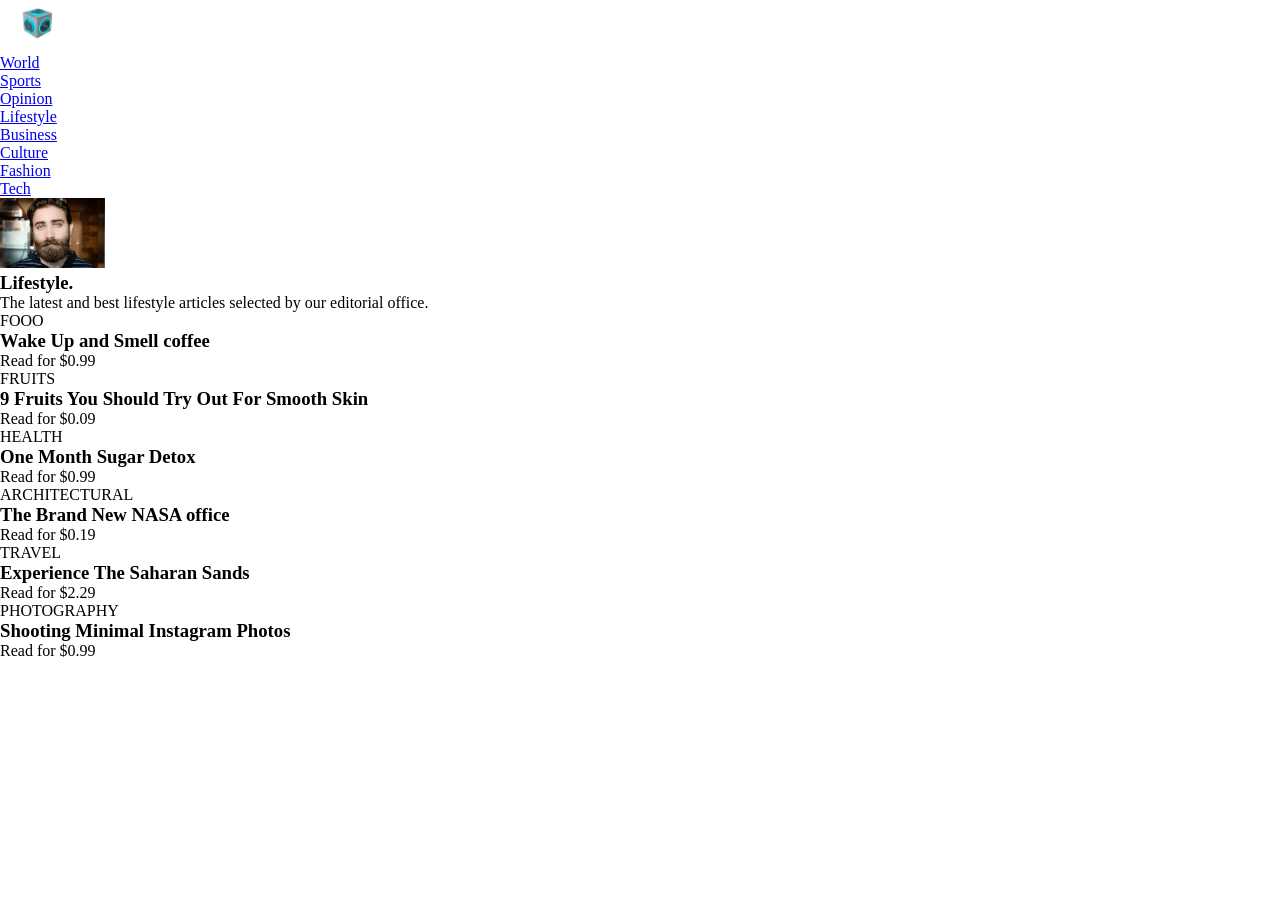
==== public/index.html @ 0a92d7b5 "Initial commit" ====
<!DOCTYPE html>
<html lang="en">
<head>
    <meta charset="UTF-8">
    <meta name="viewport" content="width=device-width, initial-scale=1.0">
    <title>cubicle</title>
    <link rel="stylesheet" href="src/styles/style.css">
</head>
<body>

    <div class="nav-header">
        <div class="logo">
            <a href="#"><img src="src/Assets/logo.png" alt="cubicle" height="50px"></a>
        </div>

        <nav class="nav-container">
            <ul>
                <li><a href="#">World</a></li>
                <li><a href="#">Sports</a></li>
                <li><a href="#">Opinion</a></li>
                <li><a href="#">Lifestyle</li></a>
                <li><a href="#">Business</a></li>
                <li><a href="#">Culture</a></li>
                <li><a href="#">Fashion</a></li>
                <li><a href="#">Tech</a></li>
            </ul>
        </nav>

        <div class="profile">
            <img src="src/Assets/profile.png" alt="profile" height="70px">
        </div>
    </div>

    <section class="content-cards">

        <div class="slot-1">
            <div class="info">
                <h3>Lifestyle.</h3>
                <p>The latest and best lifestyle articles selected by our editorial office.</p>
            </div>

            <div class="card-1">
                <div class="card-info"> 
                    <p>FOOO</p>
                    <h3>Wake Up and Smell coffee</h3>
                </div>

               <div class="price"></div>
                    <p>Read for $0.99</p>
                </div>
            </div>

            <div class="card-2">
                
                <div class="card-info"> 
                    <p>FRUITS</p>
                    <h3>9 Fruits You Should Try Out For Smooth Skin</h3>
                </div>
                    
                <div class="price">
                    <p>Read for $0.09</p>
                </div>
                
            </div>

            <div class="card-3">   

                <div class="card-info"> 
                    <p>HEALTH</p>
                    <h3>One Month Sugar Detox</h3>
                </div>

                <div class="price"></div>
                    <p>Read for $0.99</p>
                </div>
            
            </div>

        </div>

        <div class="slot-2">
            <div class="card-4">   

                <div class="card-info"> 
                    <p>ARCHITECTURAL</p>
                    <h3>The Brand New NASA office</h3>
                </div>

                <div class="price"></div>
                    <p>Read for $0.19</p>
                </div>
            
            </div>

            <div class="card-5">   

                <div class="card-info"> 
                    <p>TRAVEL</p>
                    <h3>Experience The Saharan Sands</h3>
                </div>

                <div class="price"></div>
                    <p>Read for $2.29</p>
                </div>
            
            </div>

            <div class="card-6">   

                <div class="card-info"> 
                    <p>PHOTOGRAPHY</p>
                    <h3>Shooting Minimal Instagram Photos</h3>
                </div>

                <div class="price"></div>
                    <p>Read for $0.99</p>
                </div>
            
            </div>

        </div>

    </section>


    <script src="src/scripts/cripts.js"></script>
</body>
</html>
---- public/src/styles/style.css ----
*{
    margin: 0;
    padding: 0;
    border: 0;
    box-sizing: border-box;
}
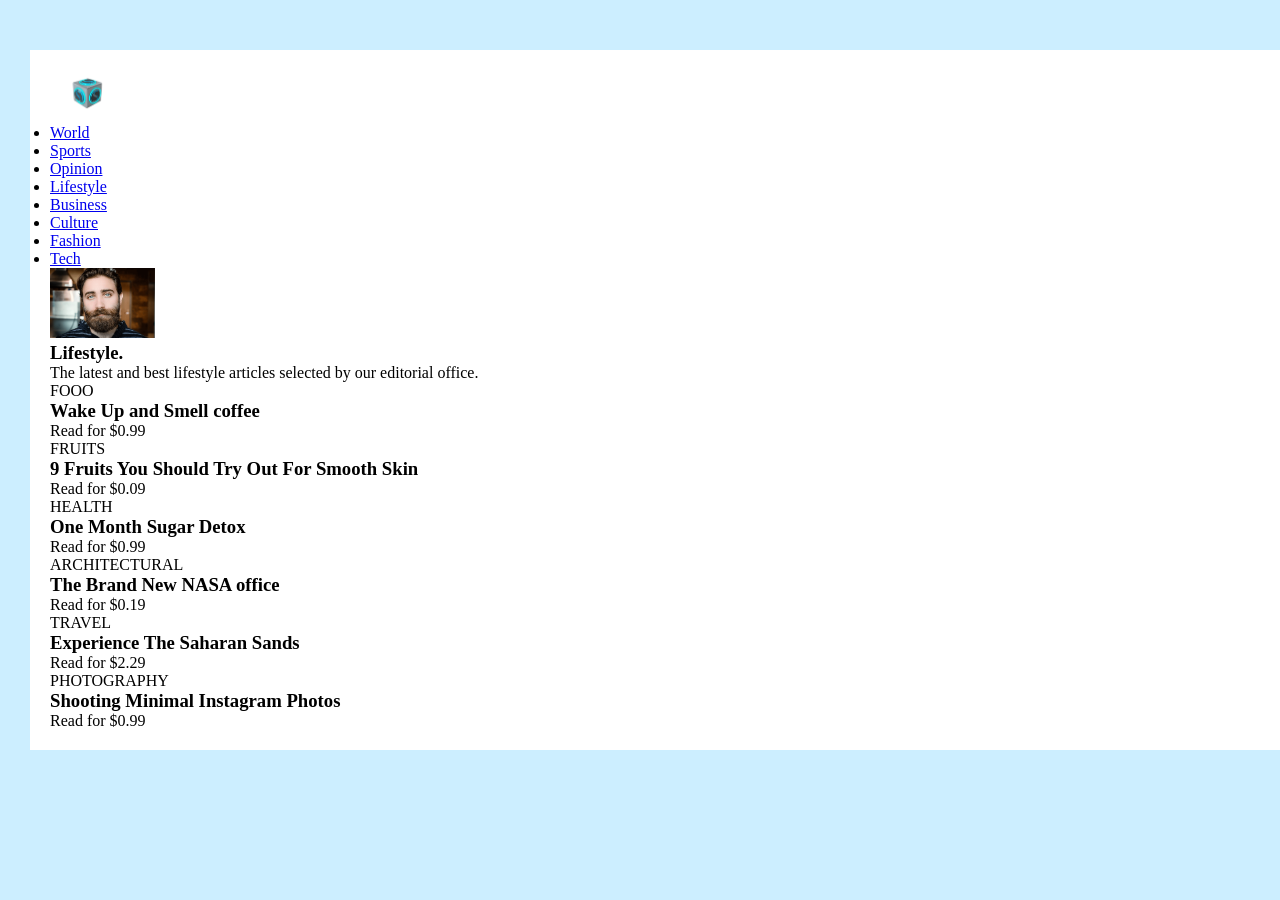
==== commit 4e5bc64e: "started with the stylesheet" ====
--- a/public/index.html
+++ b/public/index.html
@@ -7,122 +7,113 @@
     <link rel="stylesheet" href="src/styles/style.css">
 </head>
 <body>
+    
+    <section class="main">
 
-    <div class="nav-header">
-        <div class="logo">
-            <a href="#"><img src="src/Assets/logo.png" alt="cubicle" height="50px"></a>
+        <div class="nav-header">
+            <div class="logo">
+                <a href="#"><img src="src/Assets/logo.png" alt="cubicle" height="50px"></a>
+            </div>
+
+            <nav class="nav-container">
+                <ul>
+                    <li><a href="#">World</a></li>
+                    <li><a href="#">Sports</a></li>
+                    <li><a href="#">Opinion</a></li>
+                    <li><a href="#">Lifestyle</a></li> <!-- Fixed closing tag -->
+                    <li><a href="#">Business</a></li>
+                    <li><a href="#">Culture</a></li>
+                    <li><a href="#">Fashion</a></li>
+                    <li><a href="#">Tech</a></li>
+                </ul>
+            </nav>
+
+            <div class="profile">
+                <img src="src/Assets/profile.png" alt="profile" height="70px">
+            </div>
         </div>
 
-        <nav class="nav-container">
-            <ul>
-                <li><a href="#">World</a></li>
-                <li><a href="#">Sports</a></li>
-                <li><a href="#">Opinion</a></li>
-                <li><a href="#">Lifestyle</li></a>
-                <li><a href="#">Business</a></li>
-                <li><a href="#">Culture</a></li>
-                <li><a href="#">Fashion</a></li>
-                <li><a href="#">Tech</a></li>
-            </ul>
-        </nav>
+        <section class="content-cards">
 
-        <div class="profile">
-            <img src="src/Assets/profile.png" alt="profile" height="70px">
-        </div>
-    </div>
+            <div class="slot-1">
+                <div class="info">
+                    <h3>Lifestyle.</h3>
+                    <p>The latest and best lifestyle articles selected by our editorial office.</p>
+                </div>
 
-    <section class="content-cards">
+                <div class="card-1">
+                    <div class="card-info"> 
+                        <p>FOOO</p>
+                        <h3>Wake Up and Smell coffee</h3>
+                    </div>
 
-        <div class="slot-1">
-            <div class="info">
-                <h3>Lifestyle.</h3>
-                <p>The latest and best lifestyle articles selected by our editorial office.</p>
+                    <div class="price">
+                        <p>Read for $0.99</p> <!-- Moved inside the price div -->
+                    </div>
+                </div>
+
+                <div class="card-2">
+                    <div class="card-info"> 
+                        <p>FRUITS</p>
+                        <h3>9 Fruits You Should Try Out For Smooth Skin</h3>
+                    </div>
+                        
+                    <div class="price">
+                        <p>Read for $0.09</p>
+                    </div>
+                </div>
+
+                <div class="card-3">   
+                    <div class="card-info"> 
+                        <p>HEALTH</p>
+                        <h3>One Month Sugar Detox</h3>
+                    </div>
+
+                    <div class="price">
+                        <p>Read for $0.99</p> <!-- Moved inside the price div -->
+                    </div>
+                </div>
+
             </div>
 
-            <div class="card-1">
-                <div class="card-info"> 
-                    <p>FOOO</p>
-                    <h3>Wake Up and Smell coffee</h3>
+            <div class="slot-2">
+                <div class="card-4">   
+                    <div class="card-info"> 
+                        <p>ARCHITECTURAL</p>
+                        <h3>The Brand New NASA office</h3>
+                    </div>
+
+                    <div class="price">
+                        <p>Read for $0.19</p> <!-- Moved inside the price div -->
+                    </div>
                 </div>
 
-               <div class="price"></div>
-                    <p>Read for $0.99</p>
+                <div class="card-5">   
+                    <div class="card-info"> 
+                        <p>TRAVEL</p>
+                        <h3>Experience The Saharan Sands</h3>
+                    </div>
+
+                    <div class="price">
+                        <p>Read for $2.29</p>
+                    </div>
+                </div>
+
+                <div class="card-6">   
+                    <div class="card-info"> 
+                        <p>PHOTOGRAPHY</p>
+                        <h3>Shooting Minimal Instagram Photos</h3>
+                    </div>
+
+                    <div class="price">
+                        <p>Read for $0.99</p>
+                    </div>
                 </div>
             </div>
 
-            <div class="card-2">
-                
-                <div class="card-info"> 
-                    <p>FRUITS</p>
-                    <h3>9 Fruits You Should Try Out For Smooth Skin</h3>
-                </div>
-                    
-                <div class="price">
-                    <p>Read for $0.09</p>
-                </div>
-                
-            </div>
-
-            <div class="card-3">   
-
-                <div class="card-info"> 
-                    <p>HEALTH</p>
-                    <h3>One Month Sugar Detox</h3>
-                </div>
-
-                <div class="price"></div>
-                    <p>Read for $0.99</p>
-                </div>
-            
-            </div>
-
-        </div>
-
-        <div class="slot-2">
-            <div class="card-4">   
-
-                <div class="card-info"> 
-                    <p>ARCHITECTURAL</p>
-                    <h3>The Brand New NASA office</h3>
-                </div>
-
-                <div class="price"></div>
-                    <p>Read for $0.19</p>
-                </div>
-            
-            </div>
-
-            <div class="card-5">   
-
-                <div class="card-info"> 
-                    <p>TRAVEL</p>
-                    <h3>Experience The Saharan Sands</h3>
-                </div>
-
-                <div class="price"></div>
-                    <p>Read for $2.29</p>
-                </div>
-            
-            </div>
-
-            <div class="card-6">   
-
-                <div class="card-info"> 
-                    <p>PHOTOGRAPHY</p>
-                    <h3>Shooting Minimal Instagram Photos</h3>
-                </div>
-
-                <div class="price"></div>
-                    <p>Read for $0.99</p>
-                </div>
-            
-            </div>
-
-        </div>
-
+        </section>
     </section>
-
 
     <script src="src/scripts/cripts.js"></script>
 </body>
-</html>+</html>
--- a/public/src/styles/style.css
+++ b/public/src/styles/style.css
@@ -5,3 +5,14 @@
     box-sizing: border-box;
 }
 
+body{
+    background-color: #cceeff;
+}
+
+.main {
+    background-color: #ffffff; 
+    width: 100%; /* Ensure the div covers the full width of the container */
+    padding: 20px; 
+    box-sizing: border-box; 
+    margin: 50px 30px 50px 30px;
+}
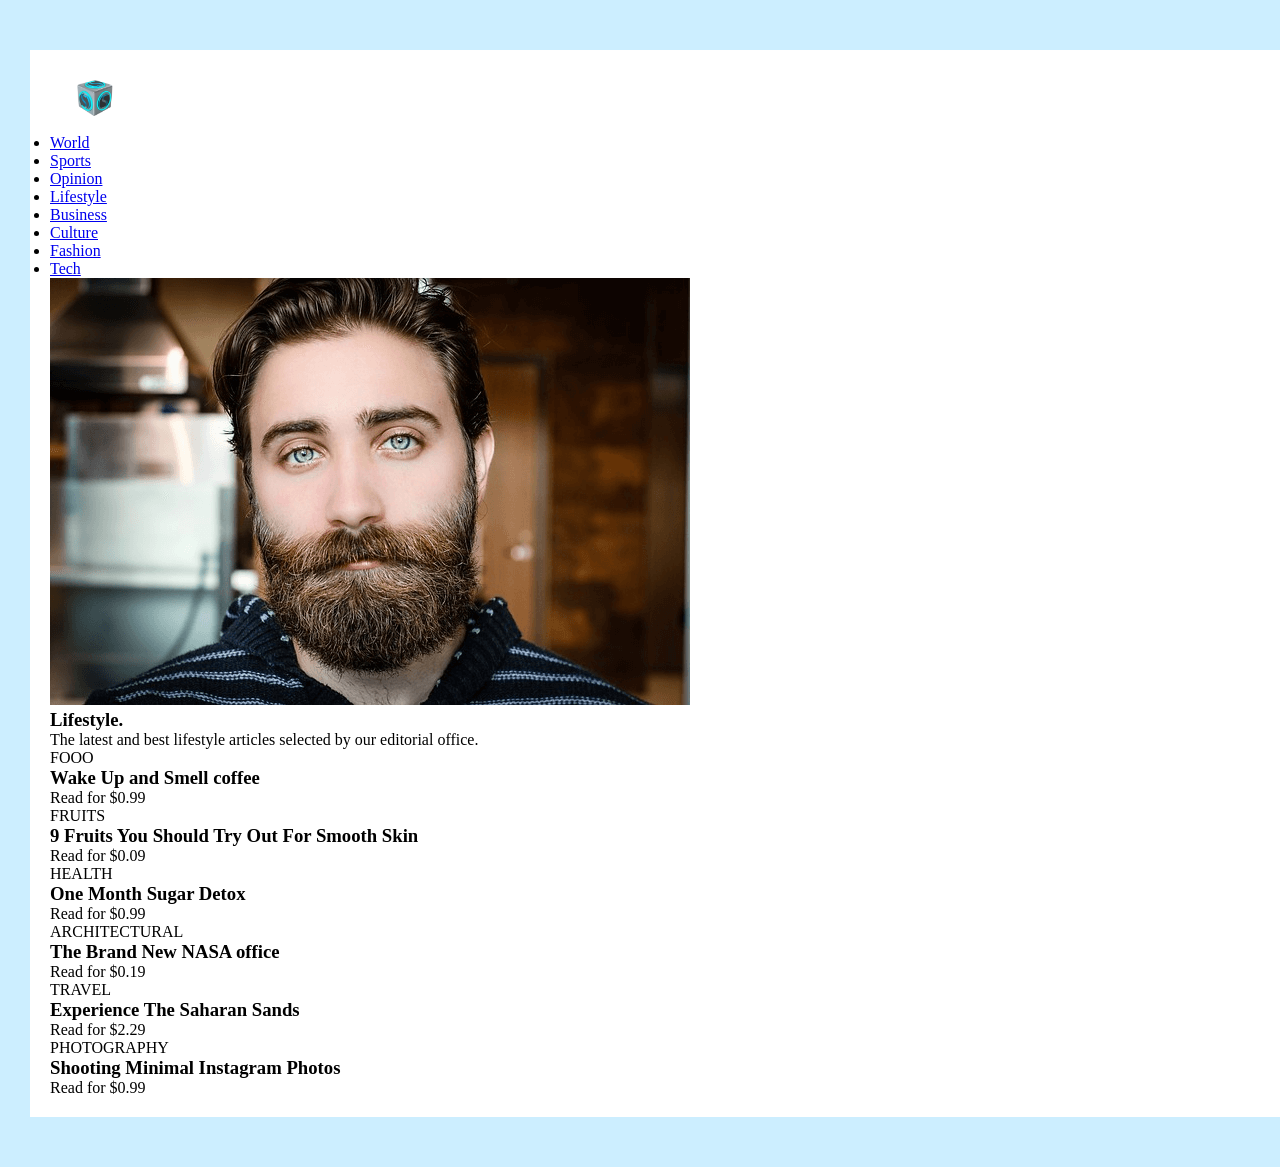
==== commit 299bffb0: "Fixed the background image links" ====
--- a/public/index.html
+++ b/public/index.html
@@ -8,11 +8,11 @@
 </head>
 <body>
     
-    <section class="main">
+    <main class="main">
 
         <div class="nav-header">
             <div class="logo">
-                <a href="#"><img src="src/Assets/logo.png" alt="cubicle" height="50px"></a>
+                <a href="#"><img src="src/Assets/logo.png" alt="cubicle" height="60px"></a>
             </div>
 
             <nav class="nav-container">
@@ -26,93 +26,102 @@
                     <li><a href="#">Fashion</a></li>
                     <li><a href="#">Tech</a></li>
                 </ul>
+
+                <!-- <div class="nav-bar">
+                <i class="fa-regular fa-bars"></i>
+            </div> -->
+
             </nav>
 
             <div class="profile">
-                <img src="src/Assets/profile.png" alt="profile" height="70px">
+                <img src="src/Assets/profile.png" alt="profile">
             </div>
         </div>
 
-        <section class="content-cards">
+        <section class="content"> 
 
-            <div class="slot-1">
-                <div class="info">
-                    <h3>Lifestyle.</h3>
-                    <p>The latest and best lifestyle articles selected by our editorial office.</p>
+            <div class="content-info">
+                <h3>Lifestyle.</h3>
+                <p>The latest and best lifestyle articles selected by our editorial office.</p>
+            </div>
+        
+
+            <section class="content-cards">
+
+                <div class="slot-1">
+
+                    <div class="card-1">
+                        <div class="card-info"> 
+                            <p>FOOO</p>
+                            <h3>Wake Up and Smell coffee</h3>
+                        </div>
+
+                        <div class="price">
+                            <p>Read for $0.99</p> <!-- Moved inside the price div -->
+                        </div>
+                    </div>
+
+                    <div class="card-2">
+                        <div class="card-info"> 
+                            <p>FRUITS</p>
+                            <h3>9 Fruits You Should Try Out For Smooth Skin</h3>
+                        </div>
+                            
+                        <div class="price">
+                            <p>Read for $0.09</p>
+                        </div>
+                    </div>
+
+                    <div class="card-3">   
+                        <div class="card-info"> 
+                            <p>HEALTH</p>
+                            <h3>One Month Sugar Detox</h3>
+                        </div>
+
+                        <div class="price">
+                            <p>Read for $0.99</p> <!-- Moved inside the price div -->
+                        </div>
+                    </div>
+
                 </div>
 
-                <div class="card-1">
-                    <div class="card-info"> 
-                        <p>FOOO</p>
-                        <h3>Wake Up and Smell coffee</h3>
+                <div class="slot-2">
+                    <div class="card-4">   
+                        <div class="card-info"> 
+                            <p>ARCHITECTURAL</p>
+                            <h3>The Brand New NASA office</h3>
+                        </div>
+
+                        <div class="price">
+                            <p>Read for $0.19</p> <!-- Moved inside the price div -->
+                        </div>
                     </div>
 
-                    <div class="price">
-                        <p>Read for $0.99</p> <!-- Moved inside the price div -->
+                    <div class="card-5">   
+                        <div class="card-info"> 
+                            <p>TRAVEL</p>
+                            <h3>Experience The Saharan Sands</h3>
+                        </div>
+
+                        <div class="price">
+                            <p>Read for $2.29</p>
+                        </div>
+                    </div>
+
+                    <div class="card-6">   
+                        <div class="card-info"> 
+                            <p>PHOTOGRAPHY</p>
+                            <h3>Shooting Minimal Instagram Photos</h3>
+                        </div>
+
+                        <div class="price">
+                            <p>Read for $0.99</p>
+                        </div>
                     </div>
                 </div>
-
-                <div class="card-2">
-                    <div class="card-info"> 
-                        <p>FRUITS</p>
-                        <h3>9 Fruits You Should Try Out For Smooth Skin</h3>
-                    </div>
-                        
-                    <div class="price">
-                        <p>Read for $0.09</p>
-                    </div>
-                </div>
-
-                <div class="card-3">   
-                    <div class="card-info"> 
-                        <p>HEALTH</p>
-                        <h3>One Month Sugar Detox</h3>
-                    </div>
-
-                    <div class="price">
-                        <p>Read for $0.99</p> <!-- Moved inside the price div -->
-                    </div>
-                </div>
-
-            </div>
-
-            <div class="slot-2">
-                <div class="card-4">   
-                    <div class="card-info"> 
-                        <p>ARCHITECTURAL</p>
-                        <h3>The Brand New NASA office</h3>
-                    </div>
-
-                    <div class="price">
-                        <p>Read for $0.19</p> <!-- Moved inside the price div -->
-                    </div>
-                </div>
-
-                <div class="card-5">   
-                    <div class="card-info"> 
-                        <p>TRAVEL</p>
-                        <h3>Experience The Saharan Sands</h3>
-                    </div>
-
-                    <div class="price">
-                        <p>Read for $2.29</p>
-                    </div>
-                </div>
-
-                <div class="card-6">   
-                    <div class="card-info"> 
-                        <p>PHOTOGRAPHY</p>
-                        <h3>Shooting Minimal Instagram Photos</h3>
-                    </div>
-
-                    <div class="price">
-                        <p>Read for $0.99</p>
-                    </div>
-                </div>
-            </div>
-
+            </section>
         </section>
-    </section>
+    </main>
 
     <script src="src/scripts/cripts.js"></script>
 </body>
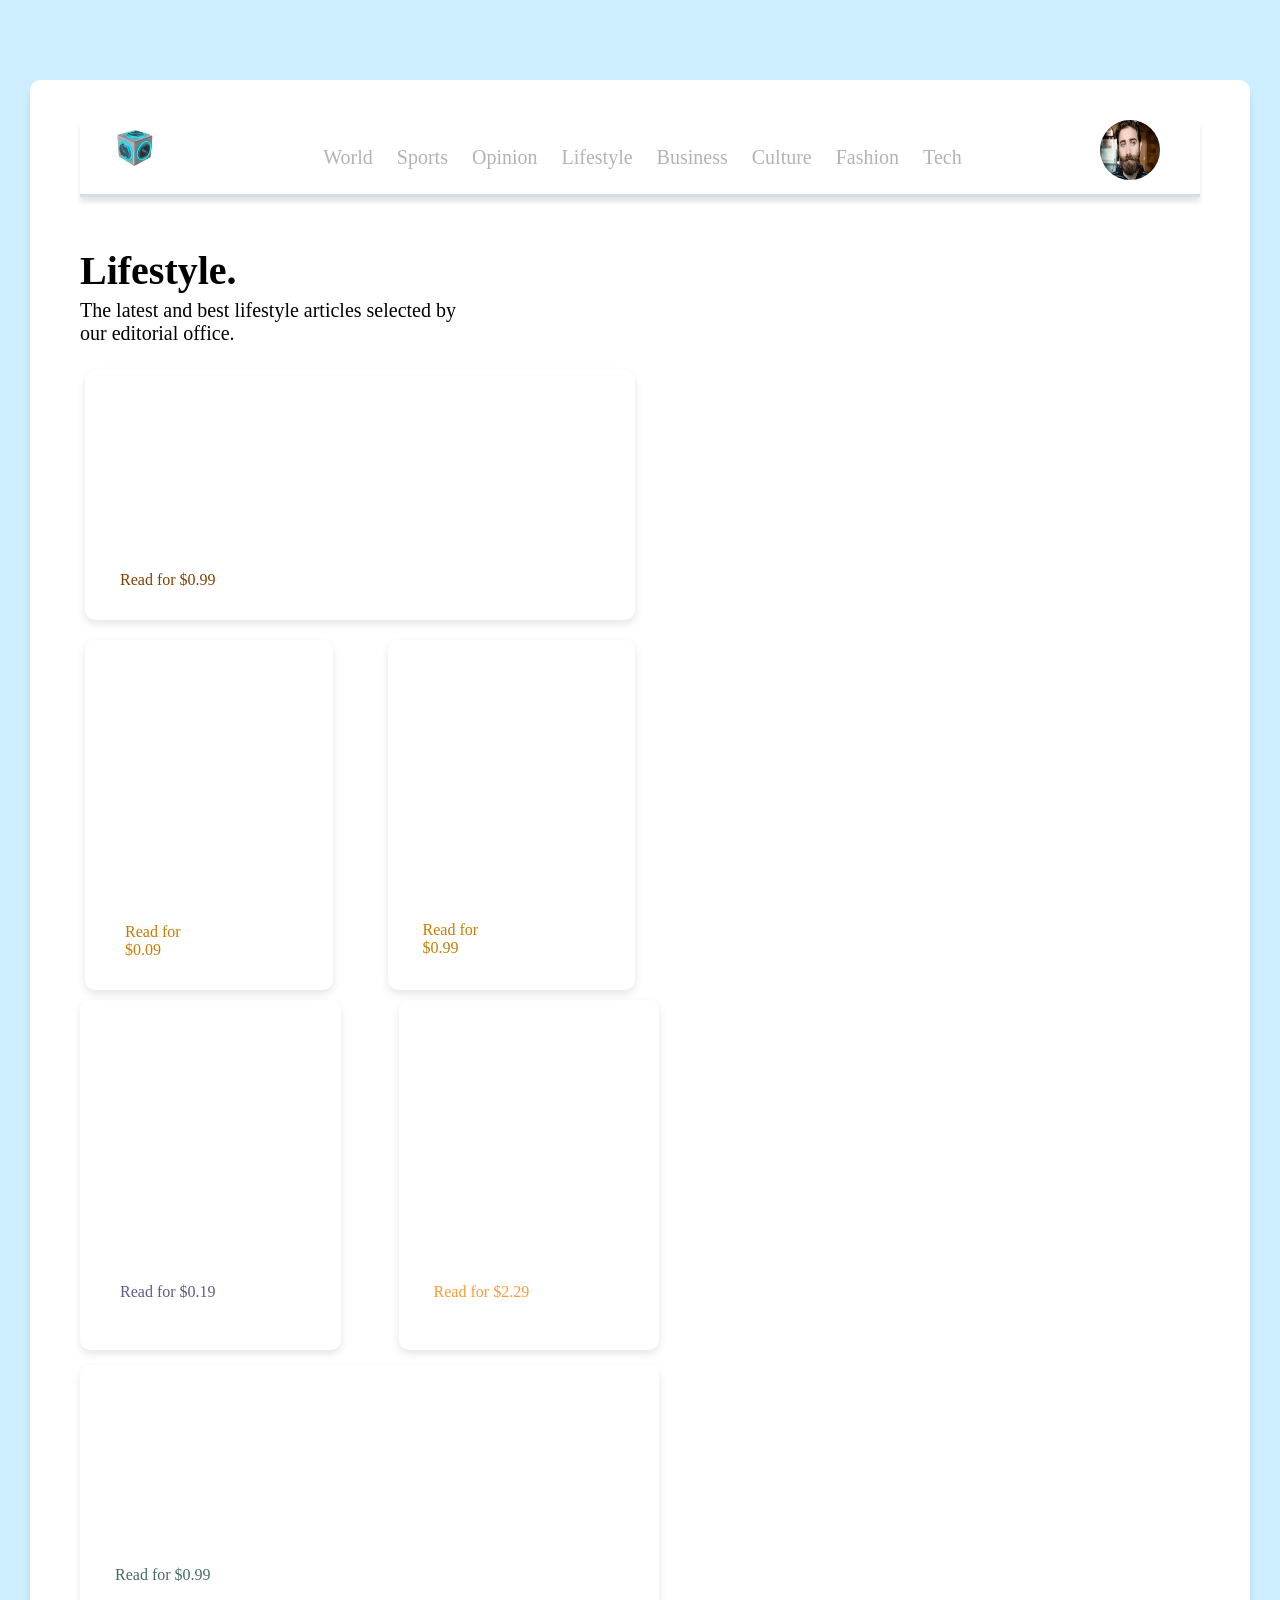
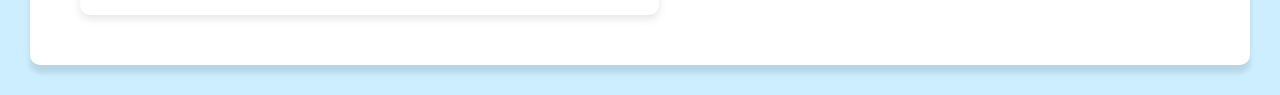
==== commit adaef073: "i9" ====
--- a/public/index.html
+++ b/public/index.html
@@ -61,52 +61,59 @@
                         </div>
                     </div>
 
-                    <div class="card-2">
-                        <div class="card-info"> 
-                            <p>FRUITS</p>
-                            <h3>9 Fruits You Should Try Out For Smooth Skin</h3>
+                    <div class="flex-tab">
+
+                        <div class="card-2">
+                            <div class="card-info"> 
+                                <p>FRUITS</p>
+                                <h3>9 Fruits You Should Try Out For Smooth Skin</h3>
+                            </div>
+                                
+                            <div class="price">
+                                <p>Read for $0.09</p>
+                            </div>
                         </div>
-                            
-                        <div class="price">
-                            <p>Read for $0.09</p>
+
+                        <div class="card-3">   
+                            <div class="card-info"> 
+                                <p>HEALTH</p>
+                                <h3>One Month Sugar Detox</h3>
+                            </div>
+
+                            <div class="price">
+                                <p>Read for $0.99</p> <!-- Moved inside the price div -->
+                            </div>
+                        </div>
+                    </div>
+                </div>
+
+                <div class="slot-2">
+
+                    <div class="flex-tab-2">
+                        
+                        <div class="card-4">   
+                            <div class="card-info"> 
+                                <p>ARCHITECTURAL</p>
+                                <h3>The Brand New NASA office</h3>
+                            </div>
+
+                            <div class="price">
+                                <p>Read for $0.19</p> <!-- Moved inside the price div -->
+                            </div>
+                        </div>
+
+                        <div class="card-5">   
+                            <div class="card-info"> 
+                                <p>TRAVEL</p>
+                                <h3>Experience The Saharan Sands</h3>
+                            </div>
+
+                            <div class="price">
+                                <p>Read for $2.29</p>
+                            </div>
                         </div>
                     </div>
 
-                    <div class="card-3">   
-                        <div class="card-info"> 
-                            <p>HEALTH</p>
-                            <h3>One Month Sugar Detox</h3>
-                        </div>
-
-                        <div class="price">
-                            <p>Read for $0.99</p> <!-- Moved inside the price div -->
-                        </div>
-                    </div>
-
-                </div>
-
-                <div class="slot-2">
-                    <div class="card-4">   
-                        <div class="card-info"> 
-                            <p>ARCHITECTURAL</p>
-                            <h3>The Brand New NASA office</h3>
-                        </div>
-
-                        <div class="price">
-                            <p>Read for $0.19</p> <!-- Moved inside the price div -->
-                        </div>
-                    </div>
-
-                    <div class="card-5">   
-                        <div class="card-info"> 
-                            <p>TRAVEL</p>
-                            <h3>Experience The Saharan Sands</h3>
-                        </div>
-
-                        <div class="price">
-                            <p>Read for $2.29</p>
-                        </div>
-                    </div>
 
                     <div class="card-6">   
                         <div class="card-info"> 
--- a/public/src/styles/style.css
+++ b/public/src/styles/style.css
@@ -7,12 +7,419 @@
 
 body{
     background-color: #cceeff;
+    padding: 30px;
 }
 
 .main {
     background-color: #ffffff; 
-    width: 100%; /* Ensure the div covers the full width of the container */
-    padding: 20px; 
-    box-sizing: border-box; 
-    margin: 50px 30px 50px 30px;
-}
+    width: 100%; 
+    padding: 50px;
+    border-radius: 10px;
+    align-content: center;
+    box-sizing: border-box;
+    margin-top: 50px;
+    box-shadow: 0 8px 5px rgba(0, 0, 0, 0.1);
+}
+
+.nav-header{
+    display: flex;
+    justify-content: space-between;
+    align-items: center; /* Ensure items align vertically */
+    flex-wrap: wrap; /* Allows wrapping when screen size reduces */
+    padding: 10px;
+    margin-top: -10px;
+    background-color: #ffffff;
+    border-bottom: solid 3px #d1e0e0;
+    box-shadow: 0 5px 5px rgba(0, 0, 0, 0.1) ;
+    margin-bottom: 50px;
+}
+
+.logo{
+    margin-top: -10px;
+    flex: 1; /* Allows it to scale as needed */
+}
+
+.nav-container {
+    display: flex;
+    justify-content: space-between;
+    flex: 2;
+    list-style: none; /* Remove bullet points */
+    padding: 0;
+    margin-left: -170px;
+}
+
+.nav-container li {
+    display: inline-block;
+    padding: 10px;
+    font-size: 20px;
+}
+
+.nav-container li a {
+    text-decoration: none;
+    color: #b3b3b3;
+    cursor: pointer;
+}
+
+.nav-container li a:hover{
+    color: #000000;
+    border: thin;
+    border-radius: 10%;
+    background-color: #a6a6a6;
+    padding: 10px;
+}
+
+.profile img{
+    margin-right: 30px;
+    border-radius: 50%; 
+    width: 60px;
+    height: 60px; 
+    margin-top: -10px;
+}
+
+
+/* Media Query for smaller screens */
+@media (max-width: 768px) {
+    .nav-header {
+        flex-direction: column; /* Stack elements vertically on small screens */
+        align-items: center;
+    }
+
+    .logo {
+        margin-bottom: 20px; /* Add spacing below the logo */
+    }
+
+    .nav-container {
+        flex-direction: column; /* Stack the nav items vertically */
+        text-align: center;
+    }
+
+    .nav-container li {
+        padding: 10px;
+        font-size: 18px;
+    }
+
+    .profile img {
+        width: 60px; /* Reduce the profile image size on small screens */
+    }
+}
+
+
+/* The content section */
+
+.content-cards{
+    display: flex;
+    justify-content: space-between;
+    flex-wrap: wrap;
+}
+
+.content-info h3{
+    font-size: 40px;
+    margin-bottom: 5px;
+}
+
+.content-info p{
+    font-size: 20px;
+    margin-bottom: 20px;
+    width: 400px;
+}
+
+
+
+/* Designing the cards */
+
+
+.slot-1{
+    display: inline;
+    padding: 5px;
+    border: none;
+    width: 50%;
+}
+
+.card-1 {
+    background-image: url("https://i.ibb.co/dGqrXPN/coffee.png");
+    background-size: cover; /* Ensures the image covers the entire card */
+    background-position: center; 
+    background-repeat: no-repeat; 
+    border-radius: 10px;
+    box-shadow: 0 4px 8px rgba(0, 0, 0, 0.1); 
+    padding: 20px; 
+    color: white; 
+    display: flex;
+    flex-direction: column;
+    justify-content: left;
+    height: 250px;
+    width: 100%;
+    text-align: left;
+}
+
+.card-info p{
+    color: #ffffff;
+    font-size: small;
+    margin-bottom: 8px;
+}
+
+.price {
+    text-align: left;
+    margin-top: 120px;
+    border: thin;
+    border-radius: 5px;
+    background-color: #ffffff;
+    color: #804000;
+    padding: 15px;
+    width: 25%;
+    cursor: pointer;
+}
+
+.price:hover{
+    background-color: #804000;
+    color: #ffffff;
+    opacity: 0.5;
+}
+
+.flex-tab{
+    display: flex;
+    justify-content: space-between;
+    margin-top: 20px;
+}
+
+.card-2{
+    background-image: url("https://i.ibb.co/vY2VkDc/fruits.png");
+    background-size: cover; /* Ensures the image covers the entire card */
+    background-position: center; 
+    background-repeat: no-repeat; 
+    border-radius: 10px;
+    box-shadow: 0 4px 8px rgba(0, 0, 0, 0.1); 
+    padding: 20px; 
+    color: white; 
+    width: 45%;
+    height: 350px;
+    margin-right: 20px;
+}
+
+.card-2 .price {
+    text-align: left;
+    margin-top: 180px;
+    border: thin;
+    border-radius: 5px;
+    background-color: #ffffff;
+    color: #cc7a00;
+    padding: 15px;
+    margin-left: 5px;
+    width: 60%;
+    height: 50px;
+    cursor: pointer;
+}
+
+.card-2 .price:hover{
+    background-color: #cc7a00;
+    color: #ffffff;
+    opacity: 0.8;
+}
+
+.card-3{
+    background-image: url("https://i.ibb.co/v1qBpxR/sugar-detox.png");
+    background-size: cover; /* Ensures the image covers the entire card */
+    background-position: center; 
+    background-repeat: no-repeat; 
+    border-radius: 10px;
+    box-shadow: 0 4px 8px rgba(0, 0, 0, 0.1); 
+    padding: 20px; 
+    color: white; 
+    width: 45%;
+    height: 350px;
+}
+
+.card-3 .price {
+    text-align: left;
+    margin-top: 200px;
+    border: thin;
+    border-radius: 5px;
+    background-color: #ffffff;
+    color: #cc7a00;
+    padding: 15px;
+    width: 60%;
+    height: 50px;
+    cursor: pointer;
+}
+
+.card-3 .price:hover{
+    background-color: #cc7a00;
+    color: #ffffff;
+    opacity: 0.8;
+}
+
+
+/* Designing the second slot */
+
+.slot-2{
+    display: inline;
+    margin-top: -15px;
+    border: none;
+    margin-left: px;
+}
+
+.flex-tab-2{
+    display: flex;
+    justify-content: space-between;
+    margin-top: 20px;
+}
+
+.card-4{
+    background-image: url("https://i.ibb.co/sCBwZ45/NASA-building.png");
+    background-size: cover; /* Ensures the image covers the entire card */
+    background-position: center; 
+    background-repeat: no-repeat; 
+    border-radius: 10px;
+    box-shadow: 0 4px 8px rgba(0, 0, 0, 0.1); 
+    padding: 20px; 
+    color: white; 
+    width: 45%;
+    height: 350px;
+    margin-right: 20px;
+}
+
+.card-4 .price {
+    text-align: left;
+    margin-top: 180px;
+    border: thin;
+    border-radius: 5px;
+    background-color: #ffffff;
+    color: #5c5c8a;
+    padding: 15px;
+    margin-left: 5px;
+    width: 60%;
+    height: 50px;
+    cursor: pointer;
+}
+
+.card-4 .price:hover{
+    background-color: #5c5c8a;
+    color: #ffffff;
+    opacity: 0.8;
+}
+
+.card-5{
+    background-image: url("https://i.ibb.co/MZX4Ys9/sahara-sand.png");
+    background-size: cover; /* Ensures the image covers the entire card */
+    background-position: center; 
+    background-repeat: no-repeat; 
+    border-radius: 10px;
+    box-shadow: 0 4px 8px rgba(0, 0, 0, 0.1); 
+    padding: 20px; 
+    color: white; 
+    width: 45%;
+    height: 350px;
+}
+
+.card-5 .price {
+    text-align: left;
+    margin-top: 180px;
+    border: thin;
+    border-radius: 5px;
+    background-color: #ffffff;
+    color: #ff9933;
+    padding: 15px;
+    width: 60%;
+    height: 50px;
+    cursor: pointer;
+}
+
+.card-5 .price:hover{
+    background-color: #ff9933;
+    color: #ffffff;
+    opacity: 0.5;
+}
+
+
+.card-6 {
+    background-image: url("https://i.ibb.co/10s9TfY/instagram.png");
+    background-size: cover; /* Ensures the image covers the entire card */
+    background-position: center; 
+    background-repeat: no-repeat; 
+    border-radius: 10px;
+    box-shadow: 0 4px 8px rgba(0, 0, 0, 0.1); 
+    padding: 20px; 
+    color: white; 
+    display: flex;
+    flex-direction: column;
+    justify-content: left;
+    height: 250px;
+    width: 100%;
+    text-align: left;
+    margin-top: 15px;
+}
+
+.card-6 .price {
+    text-align: left;
+    margin-top: 120px;
+    border: thin;
+    border-radius: 5px;
+    background-color: #ffffff;
+    color: #476b6b;
+    padding: 15px;
+    width: 25%;
+    cursor: pointer;
+}
+
+.price:hover{
+    background-color: #476b6b;
+    color: #c2c2a3;
+    opacity: 0.8;
+}
+
+
+
+/* Media Query for smaller screens */
+@media (max-width: 768px) {
+
+    /* Main container adjustments */
+    .main {
+        padding: 20px; /* Reduce padding */
+        margin-top: 20px;
+    }
+
+    /* Content cards adjustments */
+    .content-cards {
+        flex-direction: column; /* Stack cards vertically on smaller screens */
+        align-items: center; /* Center-align the cards */
+    }
+
+    .content-info h3 {
+        font-size: 30px; /* Reduce font size */
+    }
+
+    .content-info p {
+        font-size: 18px; /* Adjust text size */
+        width: 100%; /* Full width on small screens */
+    }
+
+    /* Slot-1 Cards */
+    .slot-1 {
+        width: 100%; /* Make slot full width */
+    }
+
+    .card-1, .card-6 {
+        height: 200px; /* Reduce height */
+    }
+
+    .price {
+        width: 50%; /* Adjust button width */
+    }
+
+    /* Flex Tabs and Slot-2 Adjustments */
+    .flex-tab, .flex-tab-2 {
+        flex-direction: column; /* Stack elements vertically */
+    }
+
+    .card-2, .card-3, .card-4, .card-5 {
+        width: 100%; /* Full width for cards */
+        margin-right: 0; /* Remove right margin */
+        height: 250px; /* Adjust height */
+    }
+
+    .card-2 .price, .card-3 .price, .card-4 .price, .card-5 .price {
+        width: 50%; /* Adjust button width */
+    }
+}
+
+
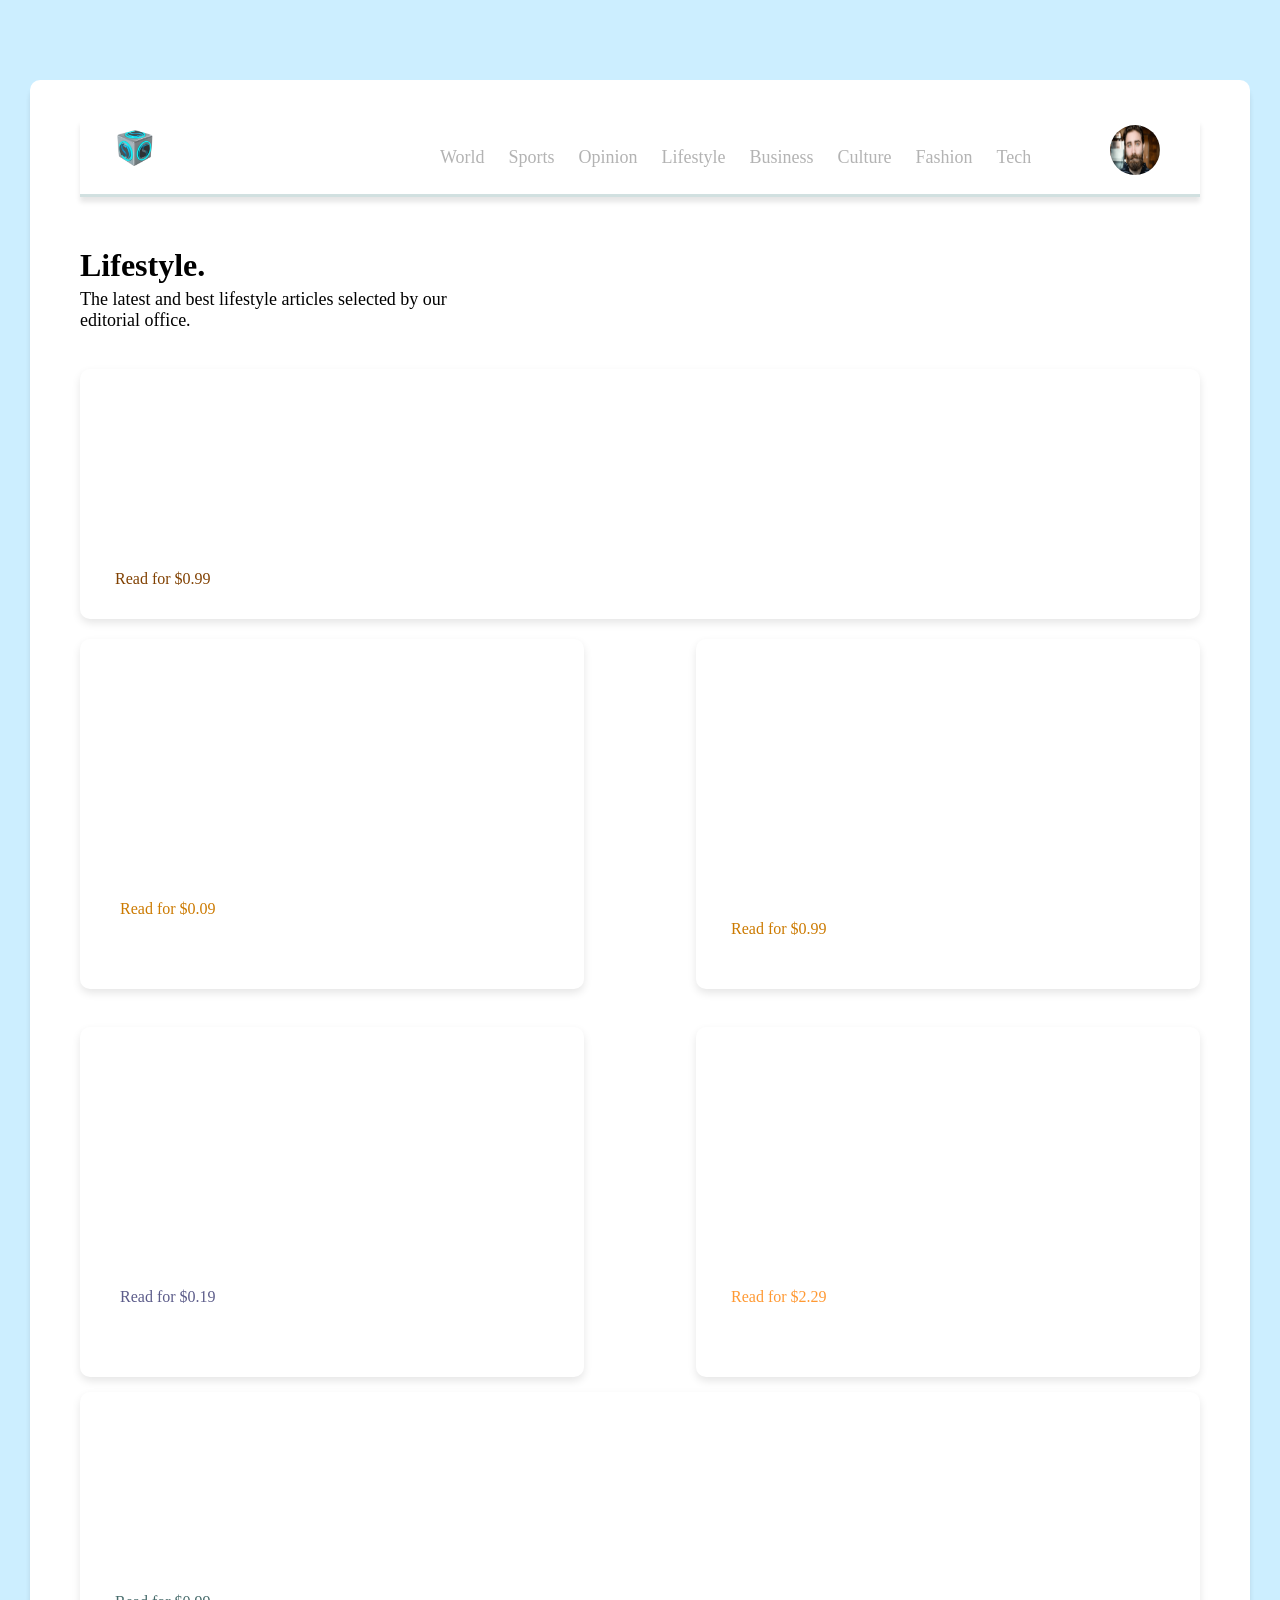
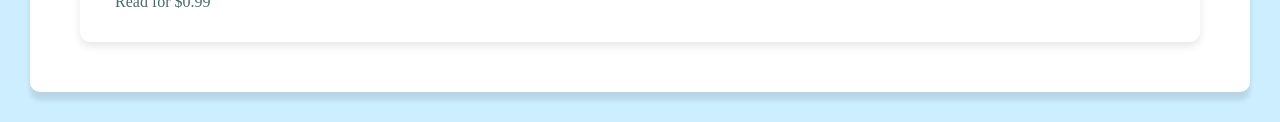
==== commit 94e251ab: "Made it mobile responsive across all screen sizes." ====
--- a/public/index.html
+++ b/public/index.html
@@ -4,6 +4,7 @@
     <meta charset="UTF-8">
     <meta name="viewport" content="width=device-width, initial-scale=1.0">
     <title>cubicle</title>
+    <link rel="stylesheet" href="https://cdnjs.cloudflare.com/ajax/libs/font-awesome/6.5.2/css/all.min.css" integrity="sha512-SnH5WK+bZxgPHs44uWIX+LLJAJ9/2PkPKZ5QiAj6Ta86w+fsb2TkcmfRyVX3pBnMFcV7oQPJkl9QevSCWr3W6A==" crossorigin="anonymous" referrerpolicy="no-referrer" />
     <link rel="stylesheet" href="src/styles/style.css">
 </head>
 <body>
@@ -27,9 +28,9 @@
                     <li><a href="#">Tech</a></li>
                 </ul>
 
-                <!-- <div class="nav-bar">
-                <i class="fa-regular fa-bars"></i>
-            </div> -->
+                <div class="nav-bar" id="navToggle">
+                    <img src="https://i.ibb.co/4NbW52g/navbar.png" alt="nav-bar">
+                </div>
 
             </nav>
 
--- a/public/src/styles/style.css
+++ b/public/src/styles/style.css
@@ -33,6 +33,11 @@
     box-shadow: 0 5px 5px rgba(0, 0, 0, 0.1) ;
     margin-bottom: 50px;
 }
+
+.nav-bar img{
+    display: none;
+}
+
 
 .logo{
     margin-top: -10px;
@@ -80,12 +85,49 @@
 /* Media Query for smaller screens */
 @media (max-width: 768px) {
     .nav-header {
+        display: inline-block;
         flex-direction: column; /* Stack elements vertically on small screens */
         align-items: center;
-    }
-
-    .logo {
-        margin-bottom: 20px; /* Add spacing below the logo */
+        padding: 10px;
+    }
+
+    .nav-container li{
+        display: none;
+        flex-direction: column;
+        gap: 10px;
+        background-color: white;
+        position: absolute;
+        
+    }
+
+    .nav-bar img{
+        display: block;
+        height: 30px;
+        cursor: pointer;
+        margin-left: 90vh;
+        margin-top: -45px;
+    }
+
+    .nav-bar img:hover{
+      height: 10px;
+      background-color: #333;
+      color: white;
+      display: flex;
+      align-items: center;
+      justify-content: center;
+      transition: transform 0.5s ease; /* Transition for the rotation */
+    }
+    
+    /* Rotate class to be added on click */
+    .rotate {
+      transform: rotate(180deg); /* Rotates the navbar 180 degrees */
+    }
+    
+
+    .logo img{
+        display: block;
+        margin-top: 8px;
+        padding-top: 10px;
     }
 
     .nav-container {
@@ -93,13 +135,8 @@
         text-align: center;
     }
 
-    .nav-container li {
-        padding: 10px;
-        font-size: 18px;
-    }
-
     .profile img {
-        width: 60px; /* Reduce the profile image size on small screens */
+       display: none;    
     }
 }
 
@@ -243,7 +280,7 @@
 }
 
 .card-3 .price:hover{
-    background-color: #cc7a00;
+    background-color: #754b0b;
     color: #ffffff;
     opacity: 0.8;
 }
@@ -361,7 +398,7 @@
     cursor: pointer;
 }
 
-.price:hover{
+.card-6 .price:hover{
     background-color: #476b6b;
     color: #c2c2a3;
     opacity: 0.8;
@@ -369,57 +406,130 @@
 
 
 
-/* Media Query for smaller screens */
-@media (max-width: 768px) {
-
-    /* Main container adjustments */
+/* Small Mobile Devices: 320px - 480px */
+@media (max-width: 480px) {
     .main {
-        padding: 20px; /* Reduce padding */
+        padding: 20px;
         margin-top: 20px;
     }
 
-    /* Content cards adjustments */
-    .content-cards {
-        flex-direction: column; /* Stack cards vertically on smaller screens */
-        align-items: center; /* Center-align the cards */
+    .nav-header{
+        display: inline;
+        width: 100%;
+    }
+
+    .nav-container li {
+        display: none;
+    }
+
+    .nav-bar img {
+        display: block;
+        height: 30px;
+        margin-left: auto;
+    }
+
+    .profile img {
+        display: none;
     }
 
     .content-info h3 {
-        font-size: 30px; /* Reduce font size */
+        font-size: 24px;
     }
 
     .content-info p {
-        font-size: 18px; /* Adjust text size */
-        width: 100%; /* Full width on small screens */
-    }
-
-    /* Slot-1 Cards */
-    .slot-1 {
-        width: 100%; /* Make slot full width */
-    }
-
-    .card-1, .card-6 {
-        height: 200px; /* Reduce height */
-    }
-
-    .price {
-        width: 50%; /* Adjust button width */
-    }
-
-    /* Flex Tabs and Slot-2 Adjustments */
-    .flex-tab, .flex-tab-2 {
-        flex-direction: column; /* Stack elements vertically */
-    }
-
-    .card-2, .card-3, .card-4, .card-5 {
-        width: 100%; /* Full width for cards */
-        margin-right: 0; /* Remove right margin */
-        height: 250px; /* Adjust height */
-    }
-
-    .card-2 .price, .card-3 .price, .card-4 .price, .card-5 .price {
-        width: 50%; /* Adjust button width */
-    }
-}
-
-
+        font-size: 14px;
+        width: 100%;
+    }
+
+    .content-cards{
+        width: 100%;
+        display: block;
+        padding: 5px;
+    }
+   
+}
+
+/* Medium Mobile Devices: 481px - 768px */
+@media (min-width: 481px) and (max-width: 768px) {
+    .main {
+        padding: 20px;
+        margin-top: 20px;
+    }
+
+    .nav-header{
+        display: inline;
+
+    }
+
+    .nav-container li {
+        display: none;
+    }
+
+    .nav-bar img {
+        display: block;
+        height: 30px;
+        margin-left: auto;
+    }
+
+    .profile img {
+        display: none;
+    }
+
+    .content-info h3 {
+        font-size: 24px;
+    }
+
+    .content-info p {
+        font-size: 14px;
+        width: 100%;
+    }
+
+    .card-2 .price {
+        width: 100%;
+        margin-top: 80px;
+        text-align: center;
+    }
+
+    .content-cards{
+        display: block;
+        width: 100%;
+    }
+
+    .price, .card-3 .price, .card-4 .price, .card-5 .price, .card-6 .price{
+        margin-top: 100px;
+        width: 100%;
+        text-align: center;
+    }
+
+
+}
+
+/* Tablets: 769px - 1024px */
+@media (min-width: 769px) and (max-width: 2024px) {
+    .nav-container {
+        margin-left: 0;
+    }
+
+    .nav-container li {
+        font-size: 18px;
+    }
+
+    .profile img {
+        width: 50px;
+        height: 50px;
+    }
+
+    .content-info h3 {
+        font-size: 32px;
+    }
+
+    .content-info p {
+        font-size: 18px;
+    }
+
+    .content-cards{
+        display: block;
+        width: 100%;
+    }
+}
+
